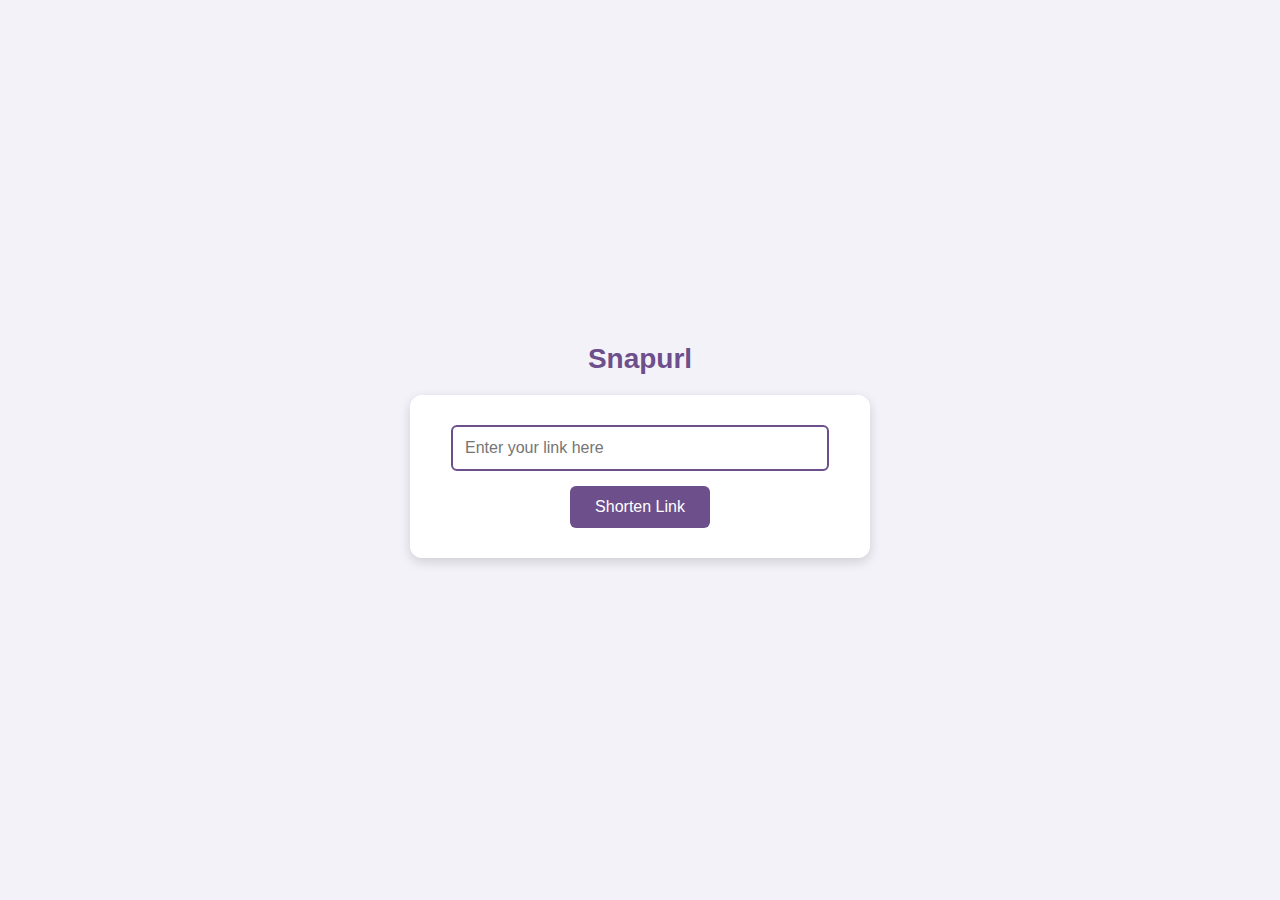
==== src/main/resources/static/index.html @ 06f4489c "Snapurl v0.9.0" ====
<!DOCTYPE html>
<html lang="en">
<head>
    <meta charset="UTF-8">
    <meta name="viewport" content="width=device-width, initial-scale=1.0">
    <title>Snapurl - Link Shortener</title>
    <link rel="stylesheet" href="css/styles.css">
</head>
<body>
<h1>Snapurl</h1>
<div class="container">
    <input type="text" id="originalLink" placeholder="Enter your link here">
    <button id="shortenButton">Shorten Link</button>
    <div id="result" class="hidden">
        <p><strong>Shortened Link:</strong> <a id="shortLink" href="" target="_blank"></a></p>
        <p><strong>QR Code Link:</strong> <a id="qrCodeLink" href="" target="_blank"></a></p>
        <p><strong>Expires At:</strong> <span id="expiresAt"></span></p>
    </div>
</div>
<script src="js/scripts.js"></script>
</body>
</html>
---- src/main/resources/static/css/styles.css ----
body {
    font-family: Arial, sans-serif;
    display: flex;
    flex-direction: column; /* Alinha o título e o container verticalmente */
    justify-content: center;
    align-items: center;
    height: 100vh;
    background-color: #f4f2f9;
    margin: 0;
    color: #333;
}

h1 {
    font-size: 28px;
    color: #6c4f8b; /* Purple color for the title */
    margin: 0;
    margin-bottom: 20px; /* Space between title and container */
    text-align: center;
}

.container {
    background-color: #ffffff;
    padding: 30px;
    border-radius: 12px;
    box-shadow: 0 4px 12px rgba(0, 0, 0, 0.15);
    text-align: center;
    max-width: 400px;
    width: 100%;
}

input {
    width: calc(100% - 22px);
    padding: 12px;
    margin-bottom: 15px;
    border: 2px solid #6c4f8b; /* Purple border for input */
    border-radius: 6px;
    font-size: 16px;
    box-sizing: border-box;
}

button {
    padding: 12px 25px;
    border: none;
    border-radius: 6px;
    background-color: #6c4f8b; /* Purple background for button */
    color: #ffffff;
    font-size: 16px;
    cursor: pointer;
    transition: background-color 0.3s ease;
}

button:hover {
    background-color: #5a3e7e; /* Darker purple for button hover */
}

.hidden {
    display: none;
}

#result {
    margin-top: 20px;
}

#result p {
    margin: 12px 0;
    font-size: 16px;
    color: #555;
}

a {
    color: #6c4f8b; /* Purple color for links */
    text-decoration: none;
    font-weight: bold;
}

a:hover {
    text-decoration: underline;
}
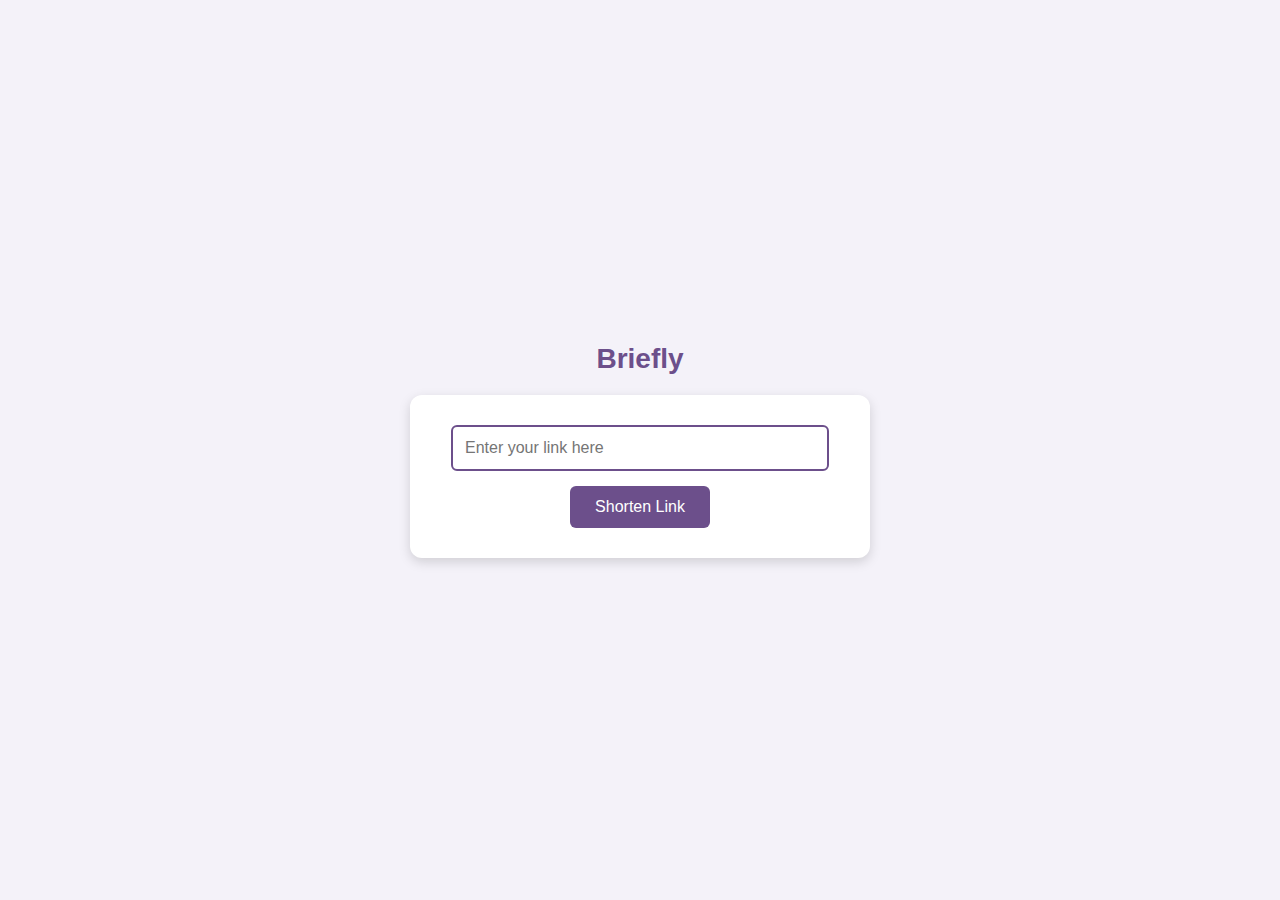
==== commit 25925124: "Briefly v0.9.0" ====
--- a/src/main/resources/static/index.html
+++ b/src/main/resources/static/index.html
@@ -3,11 +3,11 @@
 <head>
     <meta charset="UTF-8">
     <meta name="viewport" content="width=device-width, initial-scale=1.0">
-    <title>Snapurl - Link Shortener</title>
+    <title>Briefly - Link Shortener</title>
     <link rel="stylesheet" href="css/styles.css">
 </head>
 <body>
-<h1>Snapurl</h1>
+<h1>Briefly</h1>
 <div class="container">
     <input type="text" id="originalLink" placeholder="Enter your link here">
     <button id="shortenButton">Shorten Link</button>
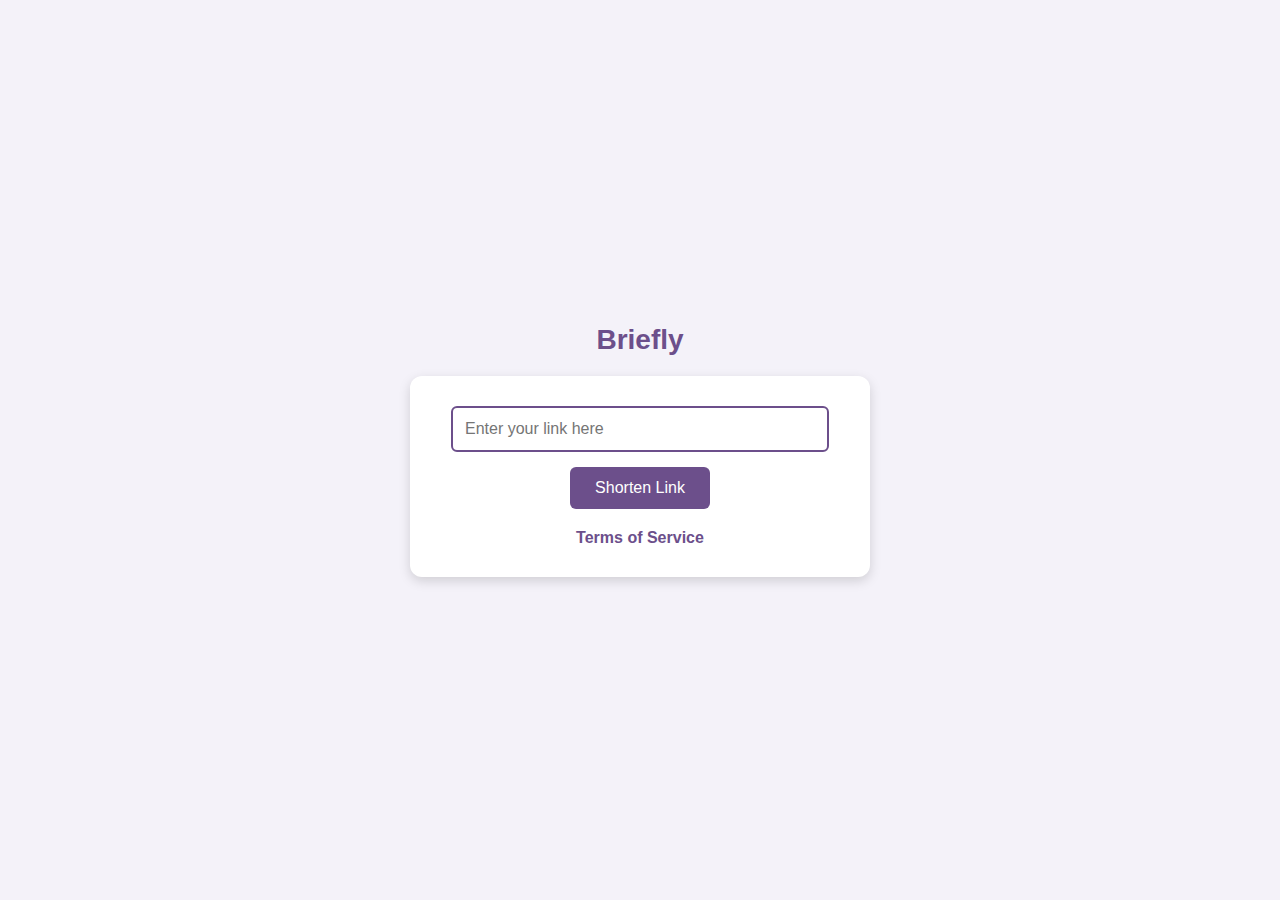
==== commit 1192a463: "Briefly v0.13.4" ====
--- a/src/main/resources/static/index.html
+++ b/src/main/resources/static/index.html
@@ -13,8 +13,11 @@
     <button id="shortenButton">Shorten Link</button>
     <div id="result" class="hidden">
         <p><strong>Shortened Link:</strong> <a id="shortLink" href="" target="_blank"></a></p>
-        <p><strong>QR Code Link:</strong> <a id="qrCodeLink" href="" target="_blank"></a></p>
+        <p><strong>QR Code Link:</strong> <img id="qrCodeImage" src="" alt="QR Code" /></p>
         <p><strong>Expires At:</strong> <span id="expiresAt"></span></p>
+    </div>
+    <div class="terms">
+        <a href="http://localhost:9098/terms" target="_blank">Terms of Service</a>
     </div>
 </div>
 <script src="js/scripts.js"></script>
--- a/src/main/resources/static/css/styles.css
+++ b/src/main/resources/static/css/styles.css
@@ -1,7 +1,7 @@
 body {
     font-family: Arial, sans-serif;
     display: flex;
-    flex-direction: column; /* Alinha o título e o container verticalmente */
+    flex-direction: column;
     justify-content: center;
     align-items: center;
     height: 100vh;
@@ -67,6 +67,11 @@
     color: #555;
 }
 
+#result img {
+    display: block;
+    margin: 10px auto;
+}
+
 a {
     color: #6c4f8b; /* Purple color for links */
     text-decoration: none;
@@ -76,3 +81,7 @@
 a:hover {
     text-decoration: underline;
 }
+
+.terms {
+    margin-top: 20px;
+}
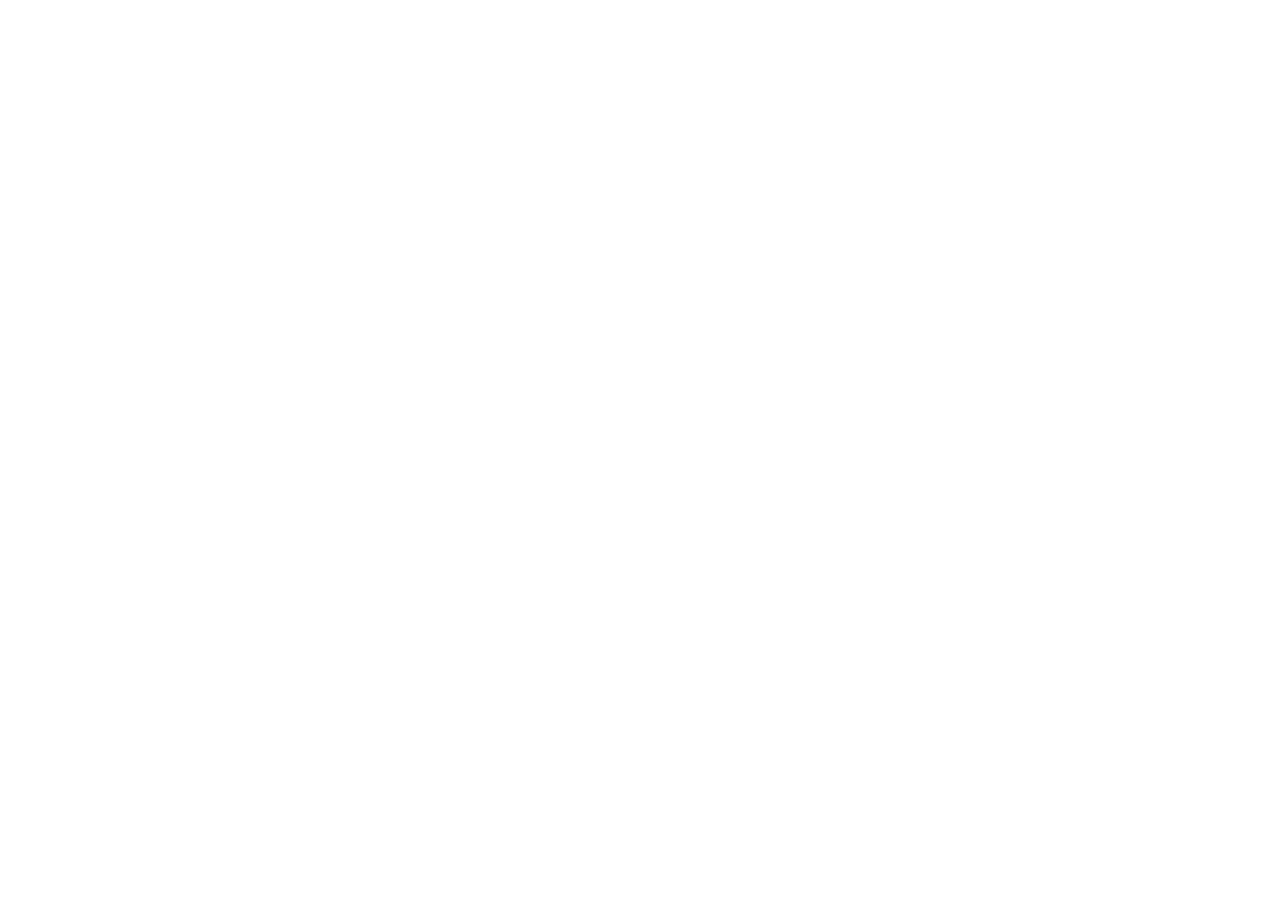
==== commit 026814f5: "Briefly v0.14.3" ====
--- a/src/main/resources/static/index.html
+++ b/src/main/resources/static/index.html
@@ -1,25 +1 @@
-<!DOCTYPE html>
-<html lang="en">
-<head>
-    <meta charset="UTF-8">
-    <meta name="viewport" content="width=device-width, initial-scale=1.0">
-    <title>Briefly - Link Shortener</title>
-    <link rel="stylesheet" href="css/styles.css">
-</head>
-<body>
-<h1>Briefly</h1>
-<div class="container">
-    <input type="text" id="originalLink" placeholder="Enter your link here">
-    <button id="shortenButton">Shorten Link</button>
-    <div id="result" class="hidden">
-        <p><strong>Shortened Link:</strong> <a id="shortLink" href="" target="_blank"></a></p>
-        <p><strong>QR Code Link:</strong> <img id="qrCodeImage" src="" alt="QR Code" /></p>
-        <p><strong>Expires At:</strong> <span id="expiresAt"></span></p>
-    </div>
-    <div class="terms">
-        <a href="http://localhost:9098/terms" target="_blank">Terms of Service</a>
-    </div>
-</div>
-<script src="js/scripts.js"></script>
-</body>
-</html>
+<!doctype html><html lang="en"><head><meta charset="utf-8"/><link rel="icon" href="https://www.sanisamojrepository.com/media?media=zhikgLSoQ35oWEH2ouahCj8BCpx5QJzIpTdQ-logo.png"/><meta name="viewport" content="width=device-width,initial-scale=1"/><meta name="theme-color" content="#000000"/><meta name="description" content="Web site created using create-react-app"/><link rel="apple-touch-icon" href="/logo192.png"/><link rel="manifest" href="/manifest.json"/><title>React App</title><script defer="defer" src="/static/js/main.01f1ba01.js"></script><link href="/static/css/main.65270886.css" rel="stylesheet"></head><body><noscript>You need to enable JavaScript to run this app.</noscript><div id="root"></div></body></html>